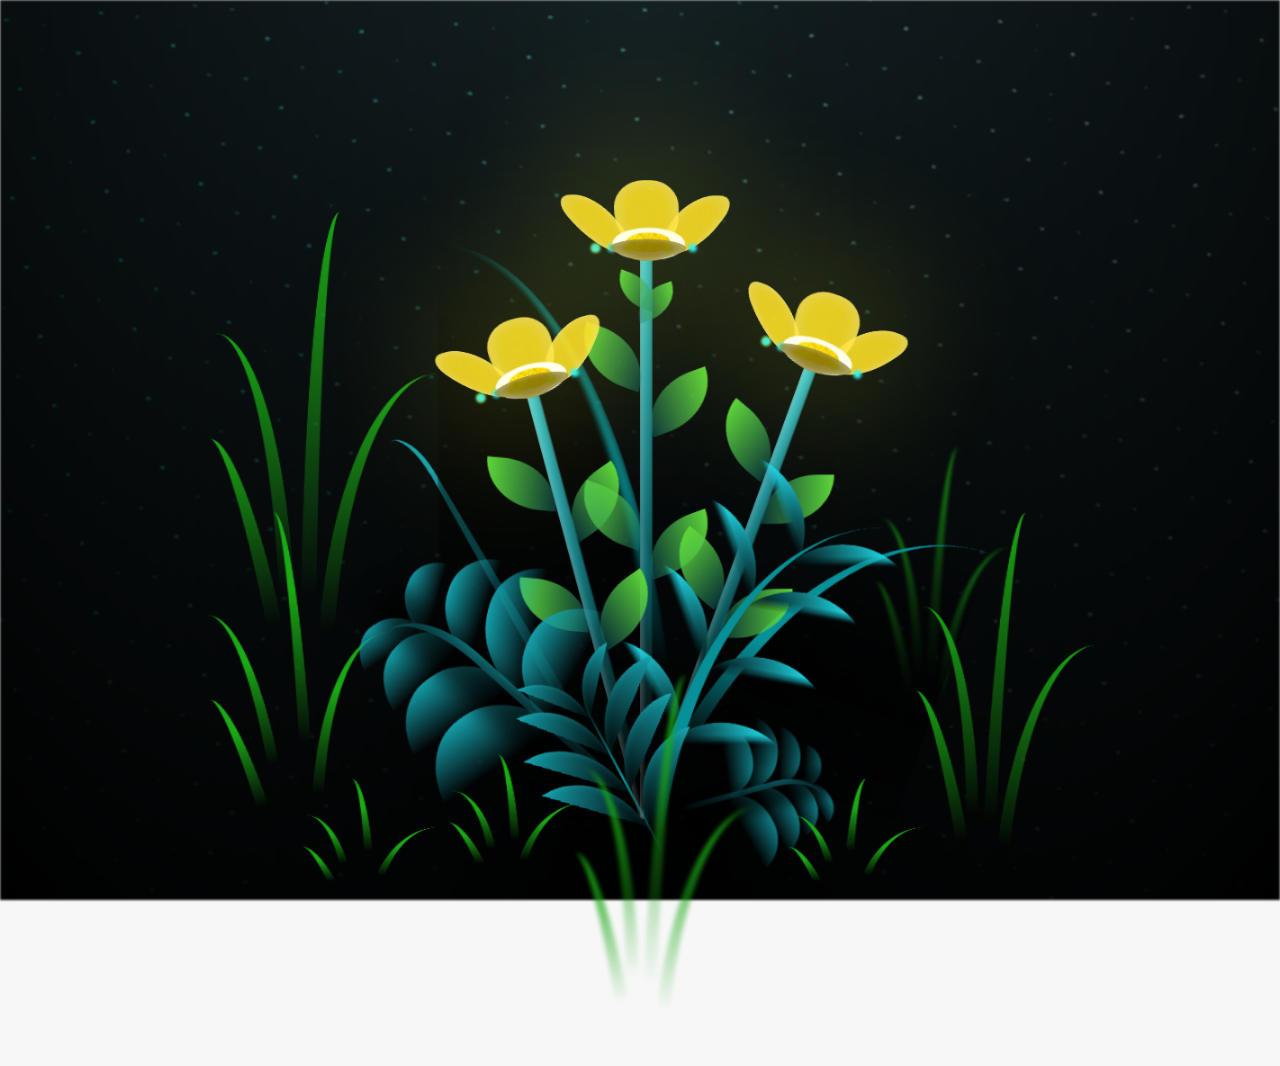
==== flower.html @ caa5ceaf "kskks" ====
<!DOCTYPE html>
<html lang="es">
  <head>
    <meta charset="UTF-8" />
    <meta http-equiv="X-UA-Compatible" content="IE=edge" />
    <meta name="viewport" content="width=device-width, initial-scale=1.0" />
    <link rel="stylesheet" href="css/main.css" />
    <link rel="icon" href="img/flowers.png" type="image/x-icon" />
    <title>ZURY</title>
  </head>
  <body class="container">
    <audio src="sound/Maroon 5 - Memories (Lyrics).mp3" autoplay></audio>
    <div id="lyrics">
     
    </div>
    <h1 class="titulo">FELIZ DIA PARA LA MUJER MAS HERMOSA</h1>
    
  
    <div class="night"></div>
    <div class="flowers">
      <div class="flower flower--1">
        <div class="flower__leafs flower__leafs--1">
          <div class="flower__leaf flower__leaf--1"></div>
          <div class="flower__leaf flower__leaf--2"></div>
          <div class="flower__leaf flower__leaf--3"></div>
          <div class="flower__leaf flower__leaf--4"></div>
          <div class="flower__white-circle"></div>

          <div class="flower__light flower__light--1"></div>
          <div class="flower__light flower__light--2"></div>
          <div class="flower__light flower__light--3"></div>
          <div class="flower__light flower__light--4"></div>
          <div class="flower__light flower__light--5"></div>
          <div class="flower__light flower__light--6"></div>
          <div class="flower__light flower__light--7"></div>
          <div class="flower__light flower__light--8"></div>
        </div>
        <div class="flower__line">
          <div class="flower__line__leaf flower__line__leaf--1"></div>
          <div class="flower__line__leaf flower__line__leaf--2"></div>
          <div class="flower__line__leaf flower__line__leaf--3"></div>
          <div class="flower__line__leaf flower__line__leaf--4"></div>
          <div class="flower__line__leaf flower__line__leaf--5"></div>
          <div class="flower__line__leaf flower__line__leaf--6"></div>
        </div>
      </div>

      <div class="flower flower--2">
        <div class="flower__leafs flower__leafs--2">
          <div class="flower__leaf flower__leaf--1"></div>
          <div class="flower__leaf flower__leaf--2"></div>
          <div class="flower__leaf flower__leaf--3"></div>
          <div class="flower__leaf flower__leaf--4"></div>
          <div class="flower__white-circle"></div>

          <div class="flower__light flower__light--1"></div>
          <div class="flower__light flower__light--2"></div>
          <div class="flower__light flower__light--3"></div>
          <div class="flower__light flower__light--4"></div>
          <div class="flower__light flower__light--5"></div>
          <div class="flower__light flower__light--6"></div>
          <div class="flower__light flower__light--7"></div>
          <div class="flower__light flower__light--8"></div>
        </div>
        <div class="flower__line">
          <div class="flower__line__leaf flower__line__leaf--1"></div>
          <div class="flower__line__leaf flower__line__leaf--2"></div>
          <div class="flower__line__leaf flower__line__leaf--3"></div>
          <div class="flower__line__leaf flower__line__leaf--4"></div>
        </div>
      </div>

      <div class="flower flower--3">
        <div class="flower__leafs flower__leafs--3">
          <div class="flower__leaf flower__leaf--1"></div>
          <div class="flower__leaf flower__leaf--2"></div>
          <div class="flower__leaf flower__leaf--3"></div>
          <div class="flower__leaf flower__leaf--4"></div>
          <div class="flower__white-circle"></div>

          <div class="flower__light flower__light--1"></div>
          <div class="flower__light flower__light--2"></div>
          <div class="flower__light flower__light--3"></div>
          <div class="flower__light flower__light--4"></div>
          <div class="flower__light flower__light--5"></div>
          <div class="flower__light flower__light--6"></div>
          <div class="flower__light flower__light--7"></div>
          <div class="flower__light flower__light--8"></div>
        </div>
        <div class="flower__line">
          <div class="flower__line__leaf flower__line__leaf--1"></div>
          <div class="flower__line__leaf flower__line__leaf--2"></div>
          <div class="flower__line__leaf flower__line__leaf--3"></div>
          <div class="flower__line__leaf flower__line__leaf--4"></div>
        </div>
      </div>

      <div class="grow-ans" style="--d: 1.2s">
        <div class="flower__g-long">
          <div class="flower__g-long__top"></div>
          <div class="flower__g-long__bottom"></div>
        </div>
      </div>

      <div class="growing-grass">
        <div class="flower__grass flower__grass--1">
          <div class="flower__grass--top"></div>
          <div class="flower__grass--bottom"></div>
          <div class="flower__grass__leaf flower__grass__leaf--1"></div>
          <div class="flower__grass__leaf flower__grass__leaf--2"></div>
          <div class="flower__grass__leaf flower__grass__leaf--3"></div>
          <div class="flower__grass__leaf flower__grass__leaf--4"></div>
          <div class="flower__grass__leaf flower__grass__leaf--5"></div>
          <div class="flower__grass__leaf flower__grass__leaf--6"></div>
          <div class="flower__grass__leaf flower__grass__leaf--7"></div>
          <div class="flower__grass__leaf flower__grass__leaf--8"></div>
          <div class="flower__grass__overlay"></div>
        </div>
      </div>

      <div class="growing-grass">
        <div class="flower__grass flower__grass--2">
          <div class="flower__grass--top"></div>
          <div class="flower__grass--bottom"></div>
          <div class="flower__grass__leaf flower__grass__leaf--1"></div>
          <div class="flower__grass__leaf flower__grass__leaf--2"></div>
          <div class="flower__grass__leaf flower__grass__leaf--3"></div>
          <div class="flower__grass__leaf flower__grass__leaf--4"></div>
          <div class="flower__grass__leaf flower__grass__leaf--5"></div>
          <div class="flower__grass__leaf flower__grass__leaf--6"></div>
          <div class="flower__grass__leaf flower__grass__leaf--7"></div>
          <div class="flower__grass__leaf flower__grass__leaf--8"></div>
          <div class="flower__grass__overlay"></div>
        </div>
      </div>

      <div class="grow-ans" style="--d: 2.4s">
        <div class="flower__g-right flower__g-right--1">
          <div class="leaf"></div>
        </div>
      </div>

      <div class="grow-ans" style="--d: 2.8s">
        <div class="flower__g-right flower__g-right--2">
          <div class="leaf"></div>
        </div>
      </div>

      <div class="grow-ans" style="--d: 2.8s">
        <div class="flower__g-front">
          <div
            class="flower__g-front__leaf-wrapper flower__g-front__leaf-wrapper--1"
          >
            <div class="flower__g-front__leaf"></div>
          </div>
          <div
            class="flower__g-front__leaf-wrapper flower__g-front__leaf-wrapper--2"
          >
            <div class="flower__g-front__leaf"></div>
          </div>
          <div
            class="flower__g-front__leaf-wrapper flower__g-front__leaf-wrapper--3"
          >
            <div class="flower__g-front__leaf"></div>
          </div>
          <div
            class="flower__g-front__leaf-wrapper flower__g-front__leaf-wrapper--4"
          >
            <div class="flower__g-front__leaf"></div>
          </div>
          <div
            class="flower__g-front__leaf-wrapper flower__g-front__leaf-wrapper--5"
          >
            <div class="flower__g-front__leaf"></div>
          </div>
          <div
            class="flower__g-front__leaf-wrapper flower__g-front__leaf-wrapper--6"
          >
            <div class="flower__g-front__leaf"></div>
          </div>
          <div
            class="flower__g-front__leaf-wrapper flower__g-front__leaf-wrapper--7"
          >
            <div class="flower__g-front__leaf"></div>
          </div>
          <div
            class="flower__g-front__leaf-wrapper flower__g-front__leaf-wrapper--8"
          >
            <div class="flower__g-front__leaf"></div>
          </div>
          <div class="flower__g-front__line"></div>
        </div>
      </div>

      <div class="grow-ans" style="--d: 3.2s">
        <div class="flower__g-fr">
          <div class="leaf"></div>
          <div class="flower__g-fr__leaf flower__g-fr__leaf--1"></div>
          <div class="flower__g-fr__leaf flower__g-fr__leaf--2"></div>
          <div class="flower__g-fr__leaf flower__g-fr__leaf--3"></div>
          <div class="flower__g-fr__leaf flower__g-fr__leaf--4"></div>
          <div class="flower__g-fr__leaf flower__g-fr__leaf--5"></div>
          <div class="flower__g-fr__leaf flower__g-fr__leaf--6"></div>
          <div class="flower__g-fr__leaf flower__g-fr__leaf--7"></div>
          <div class="flower__g-fr__leaf flower__g-fr__leaf--8"></div>
        </div>
      </div>

      <div class="long-g long-g--0">
        <div class="grow-ans" style="--d: 3s">
          <div class="leaf leaf--0"></div>
        </div>
        <div class="grow-ans" style="--d: 2.2s">
          <div class="leaf leaf--1"></div>
        </div>
        <div class="grow-ans" style="--d: 3.4s">
          <div class="leaf leaf--2"></div>
        </div>
        <div class="grow-ans" style="--d: 3.6s">
          <div class="leaf leaf--3"></div>
        </div>
      </div>

      <div class="long-g long-g--1">
        <div class="grow-ans" style="--d: 3.6s">
          <div class="leaf leaf--0"></div>
        </div>
        <div class="grow-ans" style="--d: 3.8s">
          <div class="leaf leaf--1"></div>
        </div>
        <div class="grow-ans" style="--d: 4s">
          <div class="leaf leaf--2"></div>
        </div>
        <div class="grow-ans" style="--d: 4.2s">
          <div class="leaf leaf--3"></div>
        </div>
      </div>

      <div class="long-g long-g--2">
        <div class="grow-ans" style="--d: 4s">
          <div class="leaf leaf--0"></div>
        </div>
        <div class="grow-ans" style="--d: 4.2s">
          <div class="leaf leaf--1"></div>
        </div>
        <div class="grow-ans" style="--d: 4.4s">
          <div class="leaf leaf--2"></div>
        </div>
        <div class="grow-ans" style="--d: 4.6s">
          <div class="leaf leaf--3"></div>
        </div>
      </div>

      <div class="long-g long-g--3">
        <div class="grow-ans" style="--d: 4s">
          <div class="leaf leaf--0"></div>
        </div>
        <div class="grow-ans" style="--d: 4.2s">
          <div class="leaf leaf--1"></div>
        </div>
        <div class="grow-ans" style="--d: 3s">
          <div class="leaf leaf--2"></div>
        </div>
        <div class="grow-ans" style="--d: 3.6s">
          <div class="leaf leaf--3"></div>
        </div>
      </div>

      <div class="long-g long-g--4">
        <div class="grow-ans" style="--d: 4s">
          <div class="leaf leaf--0"></div>
        </div>
        <div class="grow-ans" style="--d: 4.2s">
          <div class="leaf leaf--1"></div>
        </div>
        <div class="grow-ans" style="--d: 3s">
          <div class="leaf leaf--2"></div>
        </div>
        <div class="grow-ans" style="--d: 3.6s">
          <div class="leaf leaf--3"></div>
        </div>
      </div>

      <div class="long-g long-g--5">
        <div class="grow-ans" style="--d: 4s">
          <div class="leaf leaf--0"></div>
        </div>
        <div class="grow-ans" style="--d: 4.2s">
          <div class="leaf leaf--1"></div>
        </div>
        <div class="grow-ans" style="--d: 3s">
          <div class="leaf leaf--2"></div>
        </div>
        <div class="grow-ans" style="--d: 3.6s">
          <div class="leaf leaf--3"></div>
        </div>
      </div>

      <div class="long-g long-g--6">
        <div class="grow-ans" style="--d: 4.2s">
          <div class="leaf leaf--0"></div>
        </div>
        <div class="grow-ans" style="--d: 4.4s">
          <div class="leaf leaf--1"></div>
        </div>
        <div class="grow-ans" style="--d: 4.6s">
          <div class="leaf leaf--2"></div>
        </div>
        <div class="grow-ans" style="--d: 4.8s">
          <div class="leaf leaf--3"></div>
        </div>
      </div>

      <div class="long-g long-g--7">
        <div class="grow-ans" style="--d: 3s">
          <div class="leaf leaf--0"></div>
        </div>
        <div class="grow-ans" style="--d: 3.2s">
          <div class="leaf leaf--1"></div>
        </div>
        <div class="grow-ans" style="--d: 3.5s">
          <div class="leaf leaf--2"></div>
        </div>
        <div class="grow-ans" style="--d: 3.6s">
          <div class="leaf leaf--3"></div>
        </div>
      </div>
    </div>
    <script src="anim.js"></script>
    <script src="main.js"></script>
  </body>
</html>
---- css/main.css ----
*,
*::after,
*::before {
  padding: 0;
  margin: 0;
  box-sizing: border-box;
}

:root {
  --dark-color: #000000;
}

body {
  display: flex;
  align-items: flex-end;
  justify-content: center;
  min-height: 100vh;
  background-color: var(--dark-color);
  overflow: hidden;
  perspective: 1000px;
}

#lyrics {
  font-size: 28px;
  font-family: "Franklin Gothic Medium", "Arial Narrow", Arial, sans-serif;
  color: white;
  position: absolute;
  margin-bottom: 20%;
  z-index: 1;
  font-weight: bold;
  letter-spacing: 4px;
}
@media only screen and (max-width: 600px) {
  /* Estilos específicos para dispositivos con un ancho máximo de 600px */
  #lyrics {
      font-size: 14px; /* Reduce el tamaño del texto para dispositivos más pequeños */
      margin-bottom: 530px;
      letter-spacing: 3px;
  }

}
.titulo {
  margin-bottom: 180px;
  font-family: "Arial Narrow", Arial, sans-serif;
  color: yellow;
  position: absolute;
  font-weight: bold;
  letter-spacing: 10px;
  opacity: 0;
  animation: fadeIn 3s ease-in-out forwards;
  text-align: center;
}
@keyframes fadeIn {
  from {
    opacity: 0;
  }
  to {
    opacity: 1;
  }
}

.night {
  z-index: -1;
  position: absolute;
  left: 50%;
  top: 0;
  transform: translateX(-50%);
  width: 100%;
  height: 100%;
  filter: blur(0.1vmin);
  background-image: radial-gradient(
      ellipse at top,
      transparent 0%,
      var(--dark-color)
    ),
    radial-gradient(
      ellipse at bottom,
      var(--dark-color),
      rgba(145, 233, 255, 0.2)
    ),
    repeating-linear-gradient(
      220deg,
      rgb(0, 0, 0) 0px,
      rgb(0, 0, 0) 19px,
      transparent 19px,
      transparent 22px
    ),
    repeating-linear-gradient(
      189deg,
      rgb(0, 0, 0) 0px,
      rgb(0, 0, 0) 19px,
      transparent 19px,
      transparent 22px
    ),
    repeating-linear-gradient(
      148deg,
      rgb(0, 0, 0) 0px,
      rgb(0, 0, 0) 19px,
      transparent 19px,
      transparent 22px
    ),
    linear-gradient(90deg, rgb(0, 255, 250), rgb(240, 240, 240));
}

.flowers {
  position: relative;
  transform: scale(0.9);
  /*margin-bottom: 100px;
  */
}

@media only screen and (max-width: 600px) {
  /* Estilos específicos para dispositivos con un ancho máximo de 600px */
.flowers {
      font-size: 14px;
      margin-bottom: 35%;
      letter-spacing: 3px;
      transform: scale(1.0);
}

}

.flower {
  position: absolute;
  bottom: 10vmin;
  transform-origin: bottom center;
  z-index: 10;
  --fl-speed: 0.8s;
}
.flower--1 {
  -webkit-animation: moving-flower-1 4s linear infinite;
  animation: moving-flower-1 4s linear infinite;
}
.flower--1 .flower__line {
  height: 70vmin;
  -webkit-animation-delay: 0.3s;
  animation-delay: 0.3s;
}
.flower--1 .flower__line__leaf--1 {
  -webkit-animation: blooming-leaf-right var(--fl-speed) 1.6s backwards;
  animation: blooming-leaf-right var(--fl-speed) 1.6s backwards;
}
.flower--1 .flower__line__leaf--2 {
  -webkit-animation: blooming-leaf-right var(--fl-speed) 1.4s backwards;
  animation: blooming-leaf-right var(--fl-speed) 1.4s backwards;
}
.flower--1 .flower__line__leaf--3 {
  -webkit-animation: blooming-leaf-left var(--fl-speed) 1.2s backwards;
  animation: blooming-leaf-left var(--fl-speed) 1.2s backwards;
}
.flower--1 .flower__line__leaf--4 {
  -webkit-animation: blooming-leaf-left var(--fl-speed) 1s backwards;
  animation: blooming-leaf-left var(--fl-speed) 1s backwards;
}
.flower--1 .flower__line__leaf--5 {
  -webkit-animation: blooming-leaf-right var(--fl-speed) 1.8s backwards;
  animation: blooming-leaf-right var(--fl-speed) 1.8s backwards;
}
.flower--1 .flower__line__leaf--6 {
  -webkit-animation: blooming-leaf-left var(--fl-speed) 2s backwards;
  animation: blooming-leaf-left var(--fl-speed) 2s backwards;
}
.flower--2 {
  left: 50%;
  transform: rotate(20deg);
  -webkit-animation: moving-flower-2 4s linear infinite;
  animation: moving-flower-2 4s linear infinite;
}
.flower--2 .flower__line {
  height: 60vmin;
  -webkit-animation-delay: 0.6s;
  animation-delay: 0.6s;
}
.flower--2 .flower__line__leaf--1 {
  -webkit-animation: blooming-leaf-right var(--fl-speed) 1.9s backwards;
  animation: blooming-leaf-right var(--fl-speed) 1.9s backwards;
}
.flower--2 .flower__line__leaf--2 {
  -webkit-animation: blooming-leaf-right var(--fl-speed) 1.7s backwards;
  animation: blooming-leaf-right var(--fl-speed) 1.7s backwards;
}
.flower--2 .flower__line__leaf--3 {
  -webkit-animation: blooming-leaf-left var(--fl-speed) 1.5s backwards;
  animation: blooming-leaf-left var(--fl-speed) 1.5s backwards;
}
.flower--2 .flower__line__leaf--4 {
  -webkit-animation: blooming-leaf-left var(--fl-speed) 1.3s backwards;
  animation: blooming-leaf-left var(--fl-speed) 1.3s backwards;
}
.flower--3 {
  left: 50%;
  transform: rotate(-15deg);
  -webkit-animation: moving-flower-3 4s linear infinite;
  animation: moving-flower-3 4s linear infinite;
}
.flower--3 .flower__line {
  -webkit-animation-delay: 0.9s;
  animation-delay: 0.9s;
}
.flower--3 .flower__line__leaf--1 {
  -webkit-animation: blooming-leaf-right var(--fl-speed) 2.5s backwards;
  animation: blooming-leaf-right var(--fl-speed) 2.5s backwards;
}
.flower--3 .flower__line__leaf--2 {
  -webkit-animation: blooming-leaf-right var(--fl-speed) 2.3s backwards;
  animation: blooming-leaf-right var(--fl-speed) 2.3s backwards;
}
.flower--3 .flower__line__leaf--3 {
  -webkit-animation: blooming-leaf-left var(--fl-speed) 2.1s backwards;
  animation: blooming-leaf-left var(--fl-speed) 2.1s backwards;
}
.flower--3 .flower__line__leaf--4 {
  -webkit-animation: blooming-leaf-left var(--fl-speed) 1.9s backwards;
  animation: blooming-leaf-left var(--fl-speed) 1.9s backwards;
}
.flower__leafs {
  position: relative;
  -webkit-animation: blooming-flower 2s backwards;
  animation: blooming-flower 2s backwards;
}
.flower__leafs--1 {
  -webkit-animation-delay: 1.1s;
  animation-delay: 1.1s;
}
.flower__leafs--2 {
  -webkit-animation-delay: 1.4s;
  animation-delay: 1.4s;
}
.flower__leafs--3 {
  -webkit-animation-delay: 1.7s;
  animation-delay: 1.7s;
}
.flower__leafs::after {
  content: "";
  position: absolute;
  left: 0;
  top: 0;
  transform: translate(-50%, -100%);
  width: 8vmin;
  height: 8vmin;
  background-color: #f9fd25;
  /* background-color: #fd2525; */
  filter: blur(10vmin);
}
.flower__leaf {
  position: absolute;
  bottom: 0;
  left: 50%;
  width: 8vmin;
  height: 11vmin;
  border-radius: 51% 49% 47% 53%/44% 45% 55% 69%;
  background-color: #a325fd;
  background-color: #fddd25;
  transform-origin: bottom center;
  opacity: 0.9;
  box-shadow: inset 0 0 2vmin rgba(255, 255, 255, 0.5);
}
.flower__leaf--1 {
  transform: translate(-10%, 1%) rotateY(40deg) rotateX(-50deg);
}
.flower__leaf--2 {
  transform: translate(-50%, -4%) rotateX(40deg);
}
.flower__leaf--3 {
  transform: translate(-90%, 0%) rotateY(45deg) rotateX(50deg);
}
.flower__leaf--4 {
  width: 8vmin;
  height: 8vmin;
  transform-origin: bottom left;
  border-radius: 4vmin 10vmin 4vmin 4vmin;
  transform: translate(0%, 18%) rotateX(70deg) rotate(-43deg);
  background-color: #7c6901;
  z-index: 1;
  opacity: 0.8;
}
.flower__white-circle {
  position: absolute;
  left: -3.5vmin;
  top: -3vmin;
  width: 9vmin;
  height: 4vmin;
  border-radius: 50%;
  background-color: #fff;
}
.flower__white-circle::after {
  content: "";
  position: absolute;
  left: 50%;
  top: 45%;
  transform: translate(-50%, -50%);
  width: 60%;
  height: 60%;
  border-radius: inherit;
  background-image: repeating-linear-gradient(
      135deg,
      rgba(0, 0, 0, 0.03) 0px,
      rgba(0, 0, 0, 0.03) 1px,
      transparent 1px,
      transparent 12px
    ),
    repeating-linear-gradient(
      45deg,
      rgba(0, 0, 0, 0.03) 0px,
      rgba(0, 0, 0, 0.03) 1px,
      transparent 1px,
      transparent 12px
    ),
    repeating-linear-gradient(
      67.5deg,
      rgba(0, 0, 0, 0.03) 0px,
      rgba(0, 0, 0, 0.03) 1px,
      transparent 1px,
      transparent 12px
    ),
    repeating-linear-gradient(
      135deg,
      rgba(0, 0, 0, 0.03) 0px,
      rgba(0, 0, 0, 0.03) 1px,
      transparent 1px,
      transparent 12px
    ),
    repeating-linear-gradient(
      45deg,
      rgba(0, 0, 0, 0.03) 0px,
      rgba(0, 0, 0, 0.03) 1px,
      transparent 1px,
      transparent 12px
    ),
    repeating-linear-gradient(
      112.5deg,
      rgba(0, 0, 0, 0.03) 0px,
      rgba(0, 0, 0, 0.03) 1px,
      transparent 1px,
      transparent 12px
    ),
    repeating-linear-gradient(
      112.5deg,
      rgba(0, 0, 0, 0.03) 0px,
      rgba(0, 0, 0, 0.03) 1px,
      transparent 1px,
      transparent 12px
    ),
    repeating-linear-gradient(
      45deg,
      rgba(0, 0, 0, 0.03) 0px,
      rgba(0, 0, 0, 0.03) 1px,
      transparent 1px,
      transparent 12px
    ),
    repeating-linear-gradient(
      22.5deg,
      rgba(0, 0, 0, 0.03) 0px,
      rgba(0, 0, 0, 0.03) 1px,
      transparent 1px,
      transparent 12px
    ),
    repeating-linear-gradient(
      45deg,
      rgba(0, 0, 0, 0.03) 0px,
      rgba(0, 0, 0, 0.03) 1px,
      transparent 1px,
      transparent 12px
    ),
    repeating-linear-gradient(
      22.5deg,
      rgba(0, 0, 0, 0.03) 0px,
      rgba(0, 0, 0, 0.03) 1px,
      transparent 1px,
      transparent 12px
    ),
    repeating-linear-gradient(
      135deg,
      rgba(0, 0, 0, 0.03) 0px,
      rgba(0, 0, 0, 0.03) 1px,
      transparent 1px,
      transparent 12px
    ),
    repeating-linear-gradient(
      157.5deg,
      rgba(0, 0, 0, 0.03) 0px,
      rgba(0, 0, 0, 0.03) 1px,
      transparent 1px,
      transparent 12px
    ),
    repeating-linear-gradient(
      67.5deg,
      rgba(0, 0, 0, 0.03) 0px,
      rgba(0, 0, 0, 0.03) 1px,
      transparent 1px,
      transparent 12px
    ),
    repeating-linear-gradient(
      67.5deg,
      rgba(0, 0, 0, 0.03) 0px,
      rgba(0, 0, 0, 0.03) 1px,
      transparent 1px,
      transparent 12px
    ),
    linear-gradient(90deg, rgb(255, 235, 18), rgb(255, 206, 0));
}
.flower__line {
  height: 55vmin;
  width: 1.5vmin;
  background-image: linear-gradient(
      to left,
      rgba(0, 0, 0, 0.2),
      transparent,
      rgba(255, 255, 255, 0.2)
    ),
    linear-gradient(to top, transparent 10%, #14757a, #39c6d6);
  box-shadow: inset 0 0 2px rgba(0, 0, 0, 0.5);
  -webkit-animation: grow-flower-tree 4s backwards;
  animation: grow-flower-tree 4s backwards;
}
.flower__line__leaf {
  --w: 7vmin;
  --h: calc(var(--w) + 2vmin);
  position: absolute;
  top: 20%;
  left: 90%;
  width: var(--w);
  height: var(--h);
  border-top-right-radius: var(--h);
  border-bottom-left-radius: var(--h);
  background-image: linear-gradient(to top, rgba(20, 117, 122, 0.4), #5ed639);
}
.flower__line__leaf--1 {
  transform: rotate(70deg) rotateY(30deg);
}
.flower__line__leaf--2 {
  top: 45%;
  transform: rotate(70deg) rotateY(30deg);
}
.flower__line__leaf--3,
.flower__line__leaf--4,
.flower__line__leaf--6 {
  border-top-right-radius: 0;
  border-bottom-left-radius: 0;
  border-top-left-radius: var(--h);
  border-bottom-right-radius: var(--h);
  left: -460%;
  top: 12%;
  transform: rotate(-70deg) rotateY(30deg);
}
.flower__line__leaf--4 {
  top: 40%;
}
.flower__line__leaf--5 {
  top: 0;
  transform-origin: left;
  transform: rotate(70deg) rotateY(30deg) scale(0.6);
}
.flower__line__leaf--6 {
  top: -2%;
  left: -450%;
  transform-origin: right;
  transform: rotate(-70deg) rotateY(30deg) scale(0.6);
}
.flower__light {
  position: absolute;
  bottom: 0vmin;
  width: 1vmin;
  height: 1vmin;
  background-color: rgb(255, 251, 0);
  border-radius: 50%;
  filter: blur(0.2vmin);
  -webkit-animation: light-ans 4s linear infinite backwards;
  animation: light-ans 4s linear infinite backwards;
}
.flower__light:nth-child(odd) {
  background-color: #23f0ff;
}
.flower__light--1 {
  left: -2vmin;
  -webkit-animation-delay: 1s;
  animation-delay: 1s;
}
.flower__light--2 {
  left: 3vmin;
  -webkit-animation-delay: 0.5s;
  animation-delay: 0.5s;
}
.flower__light--3 {
  left: -6vmin;
  -webkit-animation-delay: 0.3s;
  animation-delay: 0.3s;
}
.flower__light--4 {
  left: 6vmin;
  -webkit-animation-delay: 0.9s;
  animation-delay: 0.9s;
}
.flower__light--5 {
  left: -1vmin;
  -webkit-animation-delay: 1.5s;
  animation-delay: 1.5s;
}
.flower__light--6 {
  left: -4vmin;
  -webkit-animation-delay: 3s;
  animation-delay: 3s;
}
.flower__light--7 {
  left: 3vmin;
  -webkit-animation-delay: 2s;
  animation-delay: 2s;
}
.flower__light--8 {
  left: -6vmin;
  -webkit-animation-delay: 3.5s;
  animation-delay: 3.5s;
}
.flower__grass {
  --c: #159faa;
  --line-w: 1.5vmin;
  position: absolute;
  bottom: 12vmin;
  left: -7vmin;
  display: flex;
  flex-direction: column;
  align-items: flex-end;
  z-index: 20;
  transform-origin: bottom center;
  transform: rotate(-48deg) rotateY(40deg);
}
.flower__grass--1 {
  -webkit-animation: moving-grass 2s linear infinite;
  animation: moving-grass 2s linear infinite;
}
.flower__grass--2 {
  left: 2vmin;
  bottom: 10vmin;
  transform: scale(0.5) rotate(75deg) rotateX(10deg) rotateY(-200deg);
  opacity: 0.8;
  z-index: 0;
  -webkit-animation: moving-grass--2 1.5s linear infinite;
  animation: moving-grass--2 1.5s linear infinite;
}
.flower__grass--top {
  width: 7vmin;
  height: 10vmin;
  border-top-right-radius: 100%;
  border-right: var(--line-w) solid var(--c);
  transform-origin: bottom center;
  transform: rotate(-2deg);
}
.flower__grass--bottom {
  margin-top: -2px;
  width: var(--line-w);
  height: 25vmin;
  background-image: linear-gradient(to top, transparent, var(--c));
}
.flower__grass__leaf {
  --size: 10vmin;
  position: absolute;
  width: calc(var(--size) * 2.1);
  height: var(--size);
  border-top-left-radius: var(--size);
  border-top-right-radius: var(--size);
  background-image: linear-gradient(
    to top,
    transparent,
    transparent 30%,
    var(--c)
  );
  z-index: 100;
}
.flower__grass__leaf--1 {
  top: -6%;
  left: 30%;
  --size: 6vmin;
  transform: rotate(-20deg);
  -webkit-animation: growing-grass-ans--1 2s 2.6s backwards;
  animation: growing-grass-ans--1 2s 2.6s backwards;
}
@-webkit-keyframes growing-grass-ans--1 {
  0% {
    transform-origin: bottom left;
    transform: rotate(-20deg) scale(0);
  }
}
@keyframes growing-grass-ans--1 {
  0% {
    transform-origin: bottom left;
    transform: rotate(-20deg) scale(0);
  }
}
.flower__grass__leaf--2 {
  top: -5%;
  left: -110%;
  --size: 6vmin;
  transform: rotate(10deg);
  -webkit-animation: growing-grass-ans--2 2s 2.4s linear backwards;
  animation: growing-grass-ans--2 2s 2.4s linear backwards;
}
@-webkit-keyframes growing-grass-ans--2 {
  0% {
    transform-origin: bottom right;
    transform: rotate(10deg) scale(0);
  }
}
@keyframes growing-grass-ans--2 {
  0% {
    transform-origin: bottom right;
    transform: rotate(10deg) scale(0);
  }
}
.flower__grass__leaf--3 {
  top: 5%;
  left: 60%;
  --size: 8vmin;
  transform: rotate(-18deg) rotateX(-20deg);
  -webkit-animation: growing-grass-ans--3 2s 2.2s linear backwards;
  animation: growing-grass-ans--3 2s 2.2s linear backwards;
}
@-webkit-keyframes growing-grass-ans--3 {
  0% {
    transform-origin: bottom left;
    transform: rotate(-18deg) rotateX(-20deg) scale(0);
  }
}
@keyframes growing-grass-ans--3 {
  0% {
    transform-origin: bottom left;
    transform: rotate(-18deg) rotateX(-20deg) scale(0);
  }
}
.flower__grass__leaf--4 {
  top: 6%;
  left: -135%;
  --size: 8vmin;
  transform: rotate(2deg);
  -webkit-animation: growing-grass-ans--4 2s 2s linear backwards;
  animation: growing-grass-ans--4 2s 2s linear backwards;
}
@-webkit-keyframes growing-grass-ans--4 {
  0% {
    transform-origin: bottom right;
    transform: rotate(2deg) scale(0);
  }
}
@keyframes growing-grass-ans--4 {
  0% {
    transform-origin: bottom right;
    transform: rotate(2deg) scale(0);
  }
}
.flower__grass__leaf--5 {
  top: 20%;
  left: 60%;
  --size: 10vmin;
  transform: rotate(-24deg) rotateX(-20deg);
  -webkit-animation: growing-grass-ans--5 2s 1.8s linear backwards;
  animation: growing-grass-ans--5 2s 1.8s linear backwards;
}
@-webkit-keyframes growing-grass-ans--5 {
  0% {
    transform-origin: bottom left;
    transform: rotate(-24deg) rotateX(-20deg) scale(0);
  }
}
@keyframes growing-grass-ans--5 {
  0% {
    transform-origin: bottom left;
    transform: rotate(-24deg) rotateX(-20deg) scale(0);
  }
}
.flower__grass__leaf--6 {
  top: 22%;
  left: -180%;
  --size: 10vmin;
  transform: rotate(10deg);
  -webkit-animation: growing-grass-ans--6 2s 1.6s linear backwards;
  animation: growing-grass-ans--6 2s 1.6s linear backwards;
}
@-webkit-keyframes growing-grass-ans--6 {
  0% {
    transform-origin: bottom right;
    transform: rotate(10deg) scale(0);
  }
}
@keyframes growing-grass-ans--6 {
  0% {
    transform-origin: bottom right;
    transform: rotate(10deg) scale(0);
  }
}
.flower__grass__leaf--7 {
  top: 39%;
  left: 70%;
  --size: 10vmin;
  transform: rotate(-10deg);
  -webkit-animation: growing-grass-ans--7 2s 1.4s linear backwards;
  animation: growing-grass-ans--7 2s 1.4s linear backwards;
}
@-webkit-keyframes growing-grass-ans--7 {
  0% {
    transform-origin: bottom left;
    transform: rotate(-10deg) scale(0);
  }
}
@keyframes growing-grass-ans--7 {
  0% {
    transform-origin: bottom left;
    transform: rotate(-10deg) scale(0);
  }
}
.flower__grass__leaf--8 {
  top: 40%;
  left: -215%;
  --size: 11vmin;
  transform: rotate(10deg);
  -webkit-animation: growing-grass-ans--8 2s 1.2s linear backwards;
  animation: growing-grass-ans--8 2s 1.2s linear backwards;
}
@-webkit-keyframes growing-grass-ans--8 {
  0% {
    transform-origin: bottom right;
    transform: rotate(10deg) scale(0);
  }
}
@keyframes growing-grass-ans--8 {
  0% {
    transform-origin: bottom right;
    transform: rotate(10deg) scale(0);
  }
}
.flower__grass__overlay {
  position: absolute;
  top: -10%;
  right: 0%;
  width: 100%;
  height: 100%;
  background-color: rgba(0, 0, 0, 0.6);
  filter: blur(1.5vmin);
  z-index: 100;
}
.flower__g-long {
  --w: 2vmin;
  --h: 6vmin;
  --c: #159faa;
  position: absolute;
  bottom: 10vmin;
  left: -3vmin;
  transform-origin: bottom center;
  transform: rotate(-30deg) rotateY(-20deg);
  display: flex;
  flex-direction: column;
  align-items: flex-end;
  -webkit-animation: flower-g-long-ans 3s linear infinite;
  animation: flower-g-long-ans 3s linear infinite;
}
@-webkit-keyframes flower-g-long-ans {
  0%,
  100% {
    transform: rotate(-30deg) rotateY(-20deg);
  }
  50% {
    transform: rotate(-32deg) rotateY(-20deg);
  }
}
@keyframes flower-g-long-ans {
  0%,
  100% {
    transform: rotate(-30deg) rotateY(-20deg);
  }
  50% {
    transform: rotate(-32deg) rotateY(-20deg);
  }
}
.flower__g-long__top {
  top: calc(var(--h) * -1);
  width: calc(var(--w) + 1vmin);
  height: var(--h);
  border-top-right-radius: 100%;
  border-right: 0.7vmin solid var(--c);
  transform: translate(-0.7vmin, 1vmin);
}
.flower__g-long__bottom {
  width: var(--w);
  height: 50vmin;
  transform-origin: bottom center;
  background-image: linear-gradient(to top, transparent 30%, var(--c));
  box-shadow: inset 0 0 2px rgba(0, 0, 0, 0.5);
  -webkit-clip-path: polygon(35% 0, 65% 1%, 100% 100%, 0% 100%);
  clip-path: polygon(35% 0, 65% 1%, 100% 100%, 0% 100%);
}
.flower__g-right {
  position: absolute;
  bottom: 6vmin;
  left: -2vmin;
  transform-origin: bottom left;
  transform: rotate(20deg);
}
.flower__g-right .leaf {
  width: 30vmin;
  height: 50vmin;
  border-top-left-radius: 100%;
  border-left: 2vmin solid #079097;
  background-image: linear-gradient(
    to bottom,
    transparent,
    var(--dark-color) 60%
  );
  -webkit-mask-image: linear-gradient(to top, transparent 30%, #079097 60%);
}
.flower__g-right--1 {
  -webkit-animation: flower-g-right-ans 2.5s linear infinite;
  animation: flower-g-right-ans 2.5s linear infinite;
}
.flower__g-right--2 {
  left: 5vmin;
  transform: rotateY(-180deg);
  -webkit-animation: flower-g-right-ans--2 3s linear infinite;
  animation: flower-g-right-ans--2 3s linear infinite;
}
.flower__g-right--2 .leaf {
  height: 75vmin;
  filter: blur(0.3vmin);
  opacity: 0.8;
}
@-webkit-keyframes flower-g-right-ans {
  0%,
  100% {
    transform: rotate(20deg);
  }
  50% {
    transform: rotate(24deg) rotateX(-20deg);
  }
}
@keyframes flower-g-right-ans {
  0%,
  100% {
    transform: rotate(20deg);
  }
  50% {
    transform: rotate(24deg) rotateX(-20deg);
  }
}
@-webkit-keyframes flower-g-right-ans--2 {
  0%,
  100% {
    transform: rotateY(-180deg) rotate(0deg) rotateX(-20deg);
  }
  50% {
    transform: rotateY(-180deg) rotate(6deg) rotateX(-20deg);
  }
}
@keyframes flower-g-right-ans--2 {
  0%,
  100% {
    transform: rotateY(-180deg) rotate(0deg) rotateX(-20deg);
  }
  50% {
    transform: rotateY(-180deg) rotate(6deg) rotateX(-20deg);
  }
}
.flower__g-front {
  position: absolute;
  bottom: 6vmin;
  left: 2.5vmin;
  z-index: 100;
  transform-origin: bottom center;
  transform: rotate(-28deg) rotateY(30deg) scale(1.04);
  -webkit-animation: flower__g-front-ans 2s linear infinite;
  animation: flower__g-front-ans 2s linear infinite;
}
@-webkit-keyframes flower__g-front-ans {
  0%,
  100% {
    transform: rotate(-28deg) rotateY(30deg) scale(1.04);
  }
  50% {
    transform: rotate(-35deg) rotateY(40deg) scale(1.04);
  }
}
@keyframes flower__g-front-ans {
  0%,
  100% {
    transform: rotate(-28deg) rotateY(30deg) scale(1.04);
  }
  50% {
    transform: rotate(-35deg) rotateY(40deg) scale(1.04);
  }
}
.flower__g-front__line {
  width: 0.3vmin;
  height: 20vmin;
  background-image: linear-gradient(
    to top,
    transparent,
    #079097,
    transparent 100%
  );
  position: relative;
}
.flower__g-front__leaf-wrapper {
  position: absolute;
  top: 0;
  left: 0;
  transform-origin: bottom left;
  transform: rotate(10deg);
}
.flower__g-front__leaf-wrapper:nth-child(even) {
  left: 0vmin;
  transform: rotateY(-180deg) rotate(5deg);
  -webkit-animation: flower__g-front__leaf-left-ans 1s ease-in backwards;
  animation: flower__g-front__leaf-left-ans 1s ease-in backwards;
}
.flower__g-front__leaf-wrapper:nth-child(odd) {
  -webkit-animation: flower__g-front__leaf-ans 1s ease-in backwards;
  animation: flower__g-front__leaf-ans 1s ease-in backwards;
}
.flower__g-front__leaf-wrapper--1 {
  top: -8vmin;
  transform: scale(0.7);
  -webkit-animation: flower__g-front__leaf-ans 1s 5.5s ease-in backwards !important;
  animation: flower__g-front__leaf-ans 1s 5.5s ease-in backwards !important;
}
.flower__g-front__leaf-wrapper--2 {
  top: -8vmin;
  transform: rotateY(-180deg) scale(0.7) !important;
  -webkit-animation: flower__g-front__leaf-left-ans-2 1s 4.6s ease-in backwards !important;
  animation: flower__g-front__leaf-left-ans-2 1s 4.6s ease-in backwards !important;
}
.flower__g-front__leaf-wrapper--3 {
  top: -3vmin;
  -webkit-animation: flower__g-front__leaf-ans 1s 4.6s ease-in backwards;
  animation: flower__g-front__leaf-ans 1s 4.6s ease-in backwards;
}
.flower__g-front__leaf-wrapper--4 {
  top: -3vmin;
  transform: rotateY(-180deg) scale(0.9) !important;
  -webkit-animation: flower__g-front__leaf-left-ans-2 1s 4.6s ease-in backwards !important;
  animation: flower__g-front__leaf-left-ans-2 1s 4.6s ease-in backwards !important;
}
@-webkit-keyframes flower__g-front__leaf-left-ans-2 {
  0% {
    transform: rotateY(-180deg) scale(0);
  }
}
@keyframes flower__g-front__leaf-left-ans-2 {
  0% {
    transform: rotateY(-180deg) scale(0);
  }
}
.flower__g-front__leaf-wrapper--5,
.flower__g-front__leaf-wrapper--6 {
  top: 2vmin;
}
.flower__g-front__leaf-wrapper--7,
.flower__g-front__leaf-wrapper--8 {
  top: 6.5vmin;
}
.flower__g-front__leaf-wrapper--2 {
  -webkit-animation-delay: 5.2s !important;
  animation-delay: 5.2s !important;
}
.flower__g-front__leaf-wrapper--3 {
  -webkit-animation-delay: 4.9s !important;
  animation-delay: 4.9s !important;
}
.flower__g-front__leaf-wrapper--5 {
  -webkit-animation-delay: 4.3s !important;
  animation-delay: 4.3s !important;
}
.flower__g-front__leaf-wrapper--6 {
  -webkit-animation-delay: 4.1s !important;
  animation-delay: 4.1s !important;
}
.flower__g-front__leaf-wrapper--7 {
  -webkit-animation-delay: 3.8s !important;
  animation-delay: 3.8s !important;
}
.flower__g-front__leaf-wrapper--8 {
  -webkit-animation-delay: 3.5s !important;
  animation-delay: 3.5s !important;
}
@-webkit-keyframes flower__g-front__leaf-ans {
  0% {
    transform: rotate(10deg) scale(0);
  }
}
@keyframes flower__g-front__leaf-ans {
  0% {
    transform: rotate(10deg) scale(0);
  }
}
@-webkit-keyframes flower__g-front__leaf-left-ans {
  0% {
    transform: rotateY(-180deg) rotate(5deg) scale(0);
  }
}
@keyframes flower__g-front__leaf-left-ans {
  0% {
    transform: rotateY(-180deg) rotate(5deg) scale(0);
  }
}
.flower__g-front__leaf {
  width: 10vmin;
  height: 10vmin;
  border-radius: 100% 0% 0% 100%/100% 100% 0% 0%;
  box-shadow: inset 0 2px 1vmin hsla(184deg, 97%, 58%, 0.2);
  background-image: linear-gradient(
      to bottom left,
      transparent,
      var(--dark-color)
    ),
    linear-gradient(to bottom right, #159faa 50%, transparent 50%, transparent);
  -webkit-mask-image: linear-gradient(
    to bottom right,
    #159faa 50%,
    transparent 50%,
    transparent
  );
  mask-image: linear-gradient(
    to bottom right,
    #159faa 50%,
    transparent 50%,
    transparent
  );
}
.flower__g-fr {
  position: absolute;
  bottom: -4vmin;
  left: vmin;
  transform-origin: bottom left;
  z-index: 10;
  -webkit-animation: flower__g-fr-ans 2s linear infinite;
  animation: flower__g-fr-ans 2s linear infinite;
}
@-webkit-keyframes flower__g-fr-ans {
  0%,
  100% {
    transform: rotate(2deg);
  }
  50% {
    transform: rotate(4deg);
  }
}
@keyframes flower__g-fr-ans {
  0%,
  100% {
    transform: rotate(2deg);
  }
  50% {
    transform: rotate(4deg);
  }
}
.flower__g-fr .leaf {
  width: 30vmin;
  height: 50vmin;
  border-top-left-radius: 100%;
  border-left: 2vmin solid #079097;
  -webkit-mask-image: linear-gradient(to top, transparent 25%, #079097 50%);
  position: relative;
  z-index: 1;
}
.flower__g-fr__leaf {
  position: absolute;
  top: 0;
  left: 0;
  width: 10vmin;
  height: 10vmin;
  border-radius: 100% 0% 0% 100%/100% 100% 0% 0%;
  box-shadow: inset 0 2px 1vmin hsla(184deg, 97%, 58%, 0.2);
  background-image: linear-gradient(
      to bottom left,
      transparent,
      var(--dark-color) 98%
    ),
    linear-gradient(to bottom right, #23f0ff 45%, transparent 50%, transparent);
  -webkit-mask-image: linear-gradient(
    135deg,
    #159faa 40%,
    transparent 50%,
    transparent
  );
}
.flower__g-fr__leaf--1 {
  left: 20vmin;
  transform: rotate(45deg);
  -webkit-animation: flower__g-fr-leaft-ans-1 0.5s 5.2s linear backwards;
  animation: flower__g-fr-leaft-ans-1 0.5s 5.2s linear backwards;
}
@-webkit-keyframes flower__g-fr-leaft-ans-1 {
  0% {
    transform-origin: left;
    transform: rotate(45deg) scale(0);
  }
}
@keyframes flower__g-fr-leaft-ans-1 {
  0% {
    transform-origin: left;
    transform: rotate(45deg) scale(0);
  }
}
.flower__g-fr__leaf--2 {
  left: 12vmin;
  top: -7vmin;
  transform: rotate(25deg) rotateY(-180deg);
  -webkit-animation: flower__g-fr-leaft-ans-6 0.5s 5s linear backwards;
  animation: flower__g-fr-leaft-ans-6 0.5s 5s linear backwards;
}
.flower__g-fr__leaf--3 {
  left: 15vmin;
  top: 6vmin;
  transform: rotate(55deg);
  -webkit-animation: flower__g-fr-leaft-ans-5 0.5s 4.8s linear backwards;
  animation: flower__g-fr-leaft-ans-5 0.5s 4.8s linear backwards;
}
.flower__g-fr__leaf--4 {
  left: 6vmin;
  top: -2vmin;
  transform: rotate(25deg) rotateY(-180deg);
  -webkit-animation: flower__g-fr-leaft-ans-6 0.5s 4.6s linear backwards;
  animation: flower__g-fr-leaft-ans-6 0.5s 4.6s linear backwards;
}
.flower__g-fr__leaf--5 {
  left: 10vmin;
  top: 14vmin;
  transform: rotate(55deg);
  -webkit-animation: flower__g-fr-leaft-ans-5 0.5s 4.4s linear backwards;
  animation: flower__g-fr-leaft-ans-5 0.5s 4.4s linear backwards;
}
@-webkit-keyframes flower__g-fr-leaft-ans-5 {
  0% {
    transform-origin: left;
    transform: rotate(55deg) scale(0);
  }
}
@keyframes flower__g-fr-leaft-ans-5 {
  0% {
    transform-origin: left;
    transform: rotate(55deg) scale(0);
  }
}
.flower__g-fr__leaf--6 {
  left: 0vmin;
  top: 6vmin;
  transform: rotate(25deg) rotateY(-180deg);
  -webkit-animation: flower__g-fr-leaft-ans-6 0.5s 4.2s linear backwards;
  animation: flower__g-fr-leaft-ans-6 0.5s 4.2s linear backwards;
}
@-webkit-keyframes flower__g-fr-leaft-ans-6 {
  0% {
    transform-origin: right;
    transform: rotate(25deg) rotateY(-180deg) scale(0);
  }
}
@keyframes flower__g-fr-leaft-ans-6 {
  0% {
    transform-origin: right;
    transform: rotate(25deg) rotateY(-180deg) scale(0);
  }
}
.flower__g-fr__leaf--7 {
  left: 5vmin;
  top: 22vmin;
  transform: rotate(45deg);
  -webkit-animation: flower__g-fr-leaft-ans-7 0.5s 4s linear backwards;
  animation: flower__g-fr-leaft-ans-7 0.5s 4s linear backwards;
}
@-webkit-keyframes flower__g-fr-leaft-ans-7 {
  0% {
    transform-origin: left;
    transform: rotate(45deg) scale(0);
  }
}
@keyframes flower__g-fr-leaft-ans-7 {
  0% {
    transform-origin: left;
    transform: rotate(45deg) scale(0);
  }
}
.flower__g-fr__leaf--8 {
  left: -4vmin;
  top: 15vmin;
  transform: rotate(15deg) rotateY(-180deg);
  -webkit-animation: flower__g-fr-leaft-ans-8 0.5s 3.8s linear backwards;
  animation: flower__g-fr-leaft-ans-8 0.5s 3.8s linear backwards;
}
@-webkit-keyframes flower__g-fr-leaft-ans-8 {
  0% {
    transform-origin: right;
    transform: rotate(15deg) rotateY(-180deg) scale(0);
  }
}
@keyframes flower__g-fr-leaft-ans-8 {
  0% {
    transform-origin: right;
    transform: rotate(15deg) rotateY(-180deg) scale(0);
  }
}

.long-g {
  position: absolute;
  bottom: 25vmin;
  left: -42vmin;
  transform-origin: bottom left;
}
.long-g--1 {
  bottom: 0vmin;
  transform: scale(0.8) rotate(-5deg);
}
.long-g--1 .leaf {
  -webkit-mask-image: linear-gradient(
    to top,
    transparent 40%,
    #079097 80%
  ) !important;
}
.long-g--1 .leaf--1 {
  --w: 5vmin;
  --h: 60vmin;
  left: -2vmin;
  transform: rotate(3deg) rotateY(-180deg);
}
.long-g--2,
.long-g--3 {
  bottom: -3vmin;
  left: -35vmin;
  transform-origin: center;
  transform: scale(0.6) rotateX(60deg);
}
.long-g--2 .leaf,
.long-g--3 .leaf {
  -webkit-mask-image: linear-gradient(
    to top,
    transparent 50%,
    #079097 80%
  ) !important;
}
.long-g--2 .leaf--1,
.long-g--3 .leaf--1 {
  left: -1vmin;
  transform: rotateY(-180deg);
}
.long-g--3 {
  left: -17vmin;
  bottom: 0vmin;
}
.long-g--3 .leaf {
  -webkit-mask-image: linear-gradient(
    to top,
    transparent 40%,
    #079097 80%
  ) !important;
}
.long-g--4 {
  left: 25vmin;
  bottom: -3vmin;
  transform-origin: center;
  transform: scale(0.6) rotateX(60deg);
}
.long-g--4 .leaf {
  -webkit-mask-image: linear-gradient(
    to top,
    transparent 50%,
    #079097 80%
  ) !important;
}
.long-g--5 {
  left: 42vmin;
  bottom: 0vmin;
  transform: scale(0.8) rotate(2deg);
}
.long-g--6 {
  left: 0vmin;
  bottom: -20vmin;
  z-index: 100;
  filter: blur(0.3vmin);
  transform: scale(0.8) rotate(2deg);
}
.long-g--7 {
  left: 35vmin;
  bottom: 20vmin;
  z-index: -1;
  filter: blur(0.3vmin);
  transform: scale(0.6) rotate(2deg);
  opacity: 0.7;
}
.long-g .leaf {
  --w: 15vmin;
  --h: 40vmin;
  --c: #1aaa15;
  position: absolute;
  bottom: 0;
  width: var(--w);
  height: var(--h);
  border-top-left-radius: 100%;
  border-left: 2vmin solid var(--c);
  -webkit-mask-image: linear-gradient(
    to top,
    transparent 20%,
    var(--dark-color)
  );
  transform-origin: bottom center;
}
.long-g .leaf--0 {
  left: 2vmin;
  -webkit-animation: leaf-ans-1 4s linear infinite;
  animation: leaf-ans-1 4s linear infinite;
}
.long-g .leaf--1 {
  --w: 5vmin;
  --h: 60vmin;
  -webkit-animation: leaf-ans-1 4s linear infinite;
  animation: leaf-ans-1 4s linear infinite;
}
.long-g .leaf--2 {
  --w: 10vmin;
  --h: 40vmin;
  left: -0.5vmin;
  bottom: 5vmin;
  transform-origin: bottom left;
  transform: rotateY(-180deg);
  -webkit-animation: leaf-ans-2 3s linear infinite;
  animation: leaf-ans-2 3s linear infinite;
}
.long-g .leaf--3 {
  --w: 5vmin;
  --h: 30vmin;
  left: -1vmin;
  bottom: 3.2vmin;
  transform-origin: bottom left;
  transform: rotate(-10deg) rotateY(-180deg);
  -webkit-animation: leaf-ans-3 3s linear infinite;
  animation: leaf-ans-3 3s linear infinite;
}

@-webkit-keyframes leaf-ans-1 {
  0%,
  100% {
    transform: rotate(-5deg) scale(1);
  }
  50% {
    transform: rotate(5deg) scale(1.1);
  }
}

@keyframes leaf-ans-1 {
  0%,
  100% {
    transform: rotate(-5deg) scale(1);
  }
  50% {
    transform: rotate(5deg) scale(1.1);
  }
}
@-webkit-keyframes leaf-ans-2 {
  0%,
  100% {
    transform: rotateY(-180deg) rotate(5deg);
  }
  50% {
    transform: rotateY(-180deg) rotate(0deg) scale(1.1);
  }
}
@keyframes leaf-ans-2 {
  0%,
  100% {
    transform: rotateY(-180deg) rotate(5deg);
  }
  50% {
    transform: rotateY(-180deg) rotate(0deg) scale(1.1);
  }
}
@-webkit-keyframes leaf-ans-3 {
  0%,
  100% {
    transform: rotate(-10deg) rotateY(-180deg);
  }
  50% {
    transform: rotate(-20deg) rotateY(-180deg);
  }
}
@keyframes leaf-ans-3 {
  0%,
  100% {
    transform: rotate(-10deg) rotateY(-180deg);
  }
  50% {
    transform: rotate(-20deg) rotateY(-180deg);
  }
}
.grow-ans {
  -webkit-animation: grow-ans 2s var(--d) backwards;
  animation: grow-ans 2s var(--d) backwards;
}

@-webkit-keyframes grow-ans {
  0% {
    transform: scale(0);
    opacity: 0;
  }
}

@keyframes grow-ans {
  0% {
    transform: scale(0);
    opacity: 0;
  }
}
@-webkit-keyframes light-ans {
  0% {
    opacity: 0;
    transform: translateY(0vmin);
  }
  25% {
    opacity: 1;
    transform: translateY(-5vmin) translateX(-2vmin);
  }
  50% {
    opacity: 1;
    transform: translateY(-15vmin) translateX(2vmin);
    filter: blur(0.2vmin);
  }
  75% {
    transform: translateY(-20vmin) translateX(-2vmin);
    filter: blur(0.2vmin);
  }
  100% {
    transform: translateY(-30vmin);
    opacity: 0;
    filter: blur(1vmin);
  }
}
@keyframes light-ans {
  0% {
    opacity: 0;
    transform: translateY(0vmin);
  }
  25% {
    opacity: 1;
    transform: translateY(-5vmin) translateX(-2vmin);
  }
  50% {
    opacity: 1;
    transform: translateY(-15vmin) translateX(2vmin);
    filter: blur(0.2vmin);
  }
  75% {
    transform: translateY(-20vmin) translateX(-2vmin);
    filter: blur(0.2vmin);
  }
  100% {
    transform: translateY(-30vmin);
    opacity: 0;
    filter: blur(1vmin);
  }
}
@-webkit-keyframes moving-flower-1 {
  0%,
  100% {
    transform: rotate(2deg);
  }
  50% {
    transform: rotate(-2deg);
  }
}
@keyframes moving-flower-1 {
  0%,
  100% {
    transform: rotate(2deg);
  }
  50% {
    transform: rotate(-2deg);
  }
}
@-webkit-keyframes moving-flower-2 {
  0%,
  100% {
    transform: rotate(18deg);
  }
  50% {
    transform: rotate(14deg);
  }
}
@keyframes moving-flower-2 {
  0%,
  100% {
    transform: rotate(18deg);
  }
  50% {
    transform: rotate(14deg);
  }
}
@-webkit-keyframes moving-flower-3 {
  0%,
  100% {
    transform: rotate(-18deg);
  }
  50% {
    transform: rotate(-20deg) rotateY(-10deg);
  }
}
@keyframes moving-flower-3 {
  0%,
  100% {
    transform: rotate(-18deg);
  }
  50% {
    transform: rotate(-20deg) rotateY(-10deg);
  }
}
@-webkit-keyframes blooming-leaf-right {
  0% {
    transform-origin: left;
    transform: rotate(70deg) rotateY(30deg) scale(0);
  }
}
@keyframes blooming-leaf-right {
  0% {
    transform-origin: left;
    transform: rotate(70deg) rotateY(30deg) scale(0);
  }
}
@-webkit-keyframes blooming-leaf-left {
  0% {
    transform-origin: right;
    transform: rotate(-70deg) rotateY(30deg) scale(0);
  }
}
@keyframes blooming-leaf-left {
  0% {
    transform-origin: right;
    transform: rotate(-70deg) rotateY(30deg) scale(0);
  }
}
@-webkit-keyframes grow-flower-tree {
  0% {
    height: 0;
    border-radius: 1vmin;
  }
}
@keyframes grow-flower-tree {
  0% {
    height: 0;
    border-radius: 1vmin;
  }
}
@-webkit-keyframes blooming-flower {
  0% {
    transform: scale(0);
  }
}
@keyframes blooming-flower {
  0% {
    transform: scale(0);
  }
}
@-webkit-keyframes moving-grass {
  0%,
  100% {
    transform: rotate(-48deg) rotateY(40deg);
  }
  50% {
    transform: rotate(-50deg) rotateY(40deg);
  }
}
@keyframes moving-grass {
  0%,
  100% {
    transform: rotate(-48deg) rotateY(40deg);
  }
  50% {
    transform: rotate(-50deg) rotateY(40deg);
  }
}
@-webkit-keyframes moving-grass--2 {
  0%,
  100% {
    transform: scale(0.5) rotate(75deg) rotateX(10deg) rotateY(-200deg);
  }
  50% {
    transform: scale(0.5) rotate(79deg) rotateX(10deg) rotateY(-200deg);
  }
}
@keyframes moving-grass--2 {
  0%,
  100% {
    transform: scale(0.5) rotate(75deg) rotateX(10deg) rotateY(-200deg);
  }
  50% {
    transform: scale(0.5) rotate(79deg) rotateX(10deg) rotateY(-200deg);
  }
}
.growing-grass {
  -webkit-animation: growing-grass-ans 1s 2s backwards;
  animation: growing-grass-ans 1s 2s backwards;
}

@-webkit-keyframes growing-grass-ans {
  0% {
    transform: scale(0);
  }
}

@keyframes growing-grass-ans {
  0% {
    transform: scale(0);
  }
}
.container * {
  -webkit-animation-play-state: paused !important;
  animation-play-state: paused !important;
} /*# sourceMappingURL=main.css.map */


/* Reset de estilos básicos */
body, h1, p {
  margin: 0;
  padding: 0;
}

/* Estilos generales */
body {
  font-family: 'Arial', sans-serif;
  background-color: #f7f7f7;
  color: #333;
}

.container {
  max-width: 1200px;
  margin: 0 auto;
  padding: 20px;
}

h1 {
  font-size: 2em;
  line-height: 1.5;
  margin-bottom: 20px;
}

/* Media Queries para tamaños de pantalla diferentes */
@media screen and (max-width: 600px) {
  /* Estilos para pantallas pequeñas */
  h1 {
      font-size: 1.5em;
  }
}

@media screen and (min-width: 601px) and (max-width: 1024px) {
  /* Estilos para pantallas medianas */
  h1 {
      font-size: 1.8em;
  }
}

@media screen and (min-width: 1025px) {
  /* Estilos para pantallas grandes */
  h1 {
      font-size: 2em;
  }
}

/* Agregar más estilos según sea necesario */
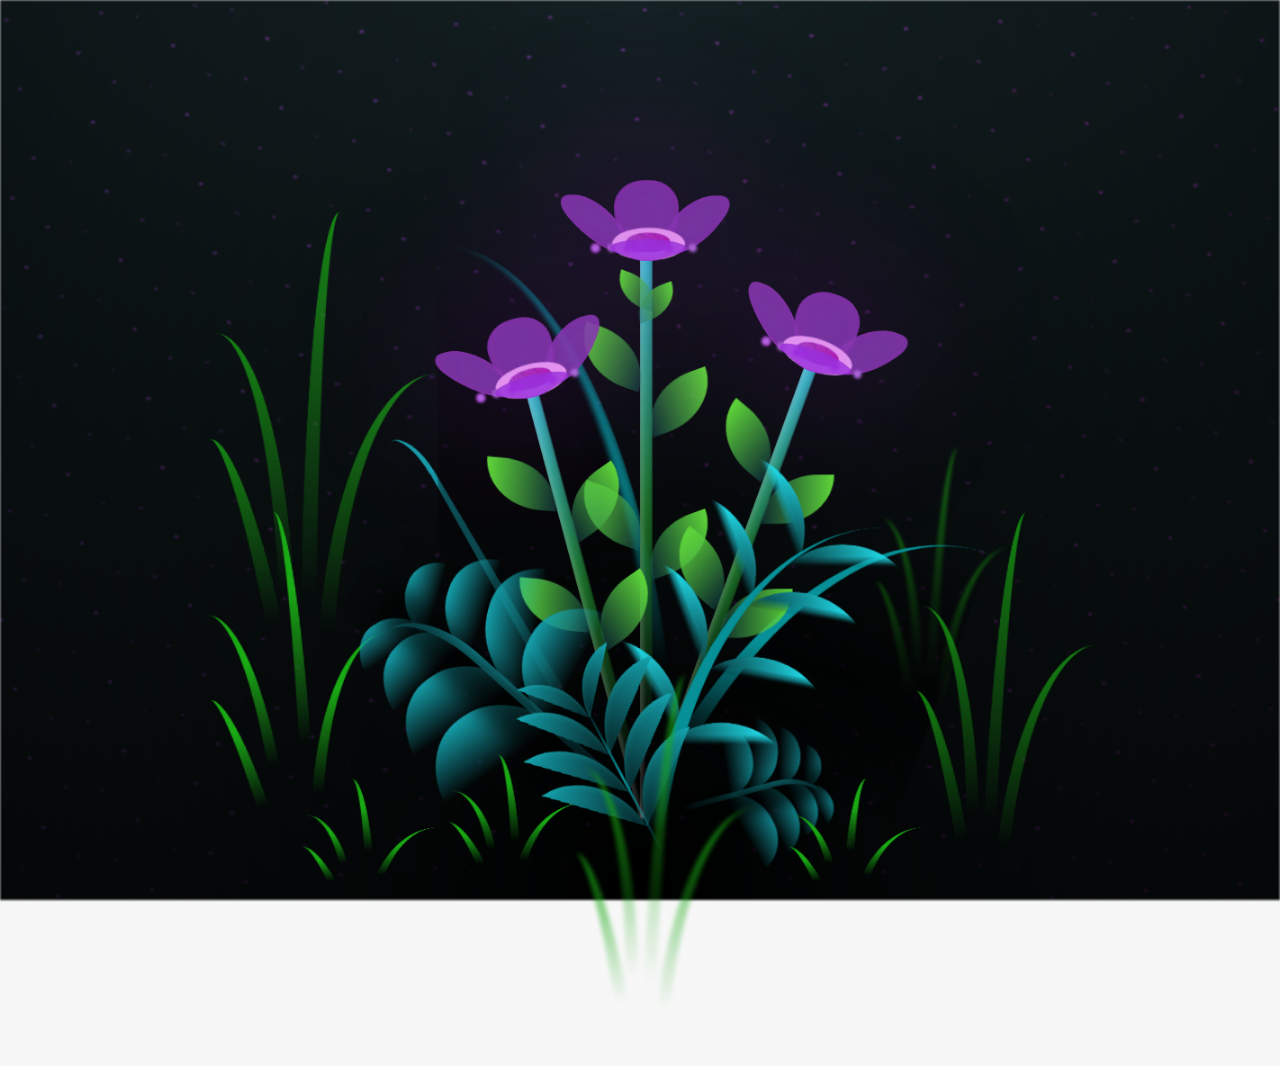
==== commit 4a33c09a: "Update flower.html" ====
--- a/flower.html
+++ b/flower.html
@@ -13,7 +13,7 @@
     <div id="lyrics">
      
     </div>
-    <h1 class="titulo">FELIZ DIA PARA LA MUJER MAS HERMOSA</h1>
+    <h1 class="titulo"> TE AMO ZURY 💛</h1>
     
   
     <div class="night"></div>
@@ -329,4 +329,4 @@
     <script src="anim.js"></script>
     <script src="main.js"></script>
   </body>
-</html>+</html>
--- a/css/main.css
+++ b/css/main.css
@@ -1,3 +1,4 @@
+
 *,
 *::after,
 *::before {
@@ -7,7 +8,7 @@
 }
 
 :root {
-  --dark-color: #000000;
+  --dark-color: #000000c8;
 }
 
 body {
@@ -22,7 +23,7 @@
 
 #lyrics {
   font-size: 28px;
-  font-family: "Franklin Gothic Medium", "Arial Narrow", Arial, sans-serif;
+  font-family:  "Franklin Gothic Medium", "Arial Narrow", Arial, sans-serif;
   color: white;
   position: absolute;
   margin-bottom: 20%;
@@ -42,7 +43,7 @@
 .titulo {
   margin-bottom: 180px;
   font-family: "Arial Narrow", Arial, sans-serif;
-  color: yellow;
+  color: rgb(182, 107, 243);
   position: absolute;
   font-weight: bold;
   letter-spacing: 10px;
@@ -99,7 +100,7 @@
       transparent 19px,
       transparent 22px
     ),
-    linear-gradient(90deg, rgb(0, 255, 250), rgb(240, 240, 240));
+    linear-gradient(90deg, rgb(170, 59, 226), rgb(182, 25, 190));
 }
 
 .flowers {
@@ -238,7 +239,7 @@
   transform: translate(-50%, -100%);
   width: 8vmin;
   height: 8vmin;
-  background-color: #f9fd25;
+  background-color: #8f0eb3;
   /* background-color: #fd2525; */
   filter: blur(10vmin);
 }
@@ -250,10 +251,10 @@
   height: 11vmin;
   border-radius: 51% 49% 47% 53%/44% 45% 55% 69%;
   background-color: #a325fd;
-  background-color: #fddd25;
+  background-color: #7f3cae;
   transform-origin: bottom center;
   opacity: 0.9;
-  box-shadow: inset 0 0 2vmin rgba(255, 255, 255, 0.5);
+  box-shadow: inset 0 0 2vmin rgba(165, 41, 187, 0.5);
 }
 .flower__leaf--1 {
   transform: translate(-10%, 1%) rotateY(40deg) rotateX(-50deg);
@@ -270,7 +271,7 @@
   transform-origin: bottom left;
   border-radius: 4vmin 10vmin 4vmin 4vmin;
   transform: translate(0%, 18%) rotateX(70deg) rotate(-43deg);
-  background-color: #7c6901;
+  background-color: #9730e1;
   z-index: 1;
   opacity: 0.8;
 }
@@ -281,7 +282,7 @@
   width: 9vmin;
   height: 4vmin;
   border-radius: 50%;
-  background-color: #fff;
+  background-color: #eba0f5;
 }
 .flower__white-circle::after {
   content: "";
@@ -397,7 +398,7 @@
       transparent 1px,
       transparent 12px
     ),
-    linear-gradient(90deg, rgb(255, 235, 18), rgb(255, 206, 0));
+    linear-gradient(90deg, rgb(171, 71, 205),rgb(182, 31, 182));
 }
 .flower__line {
   height: 55vmin;
@@ -408,7 +409,8 @@
       transparent,
       rgba(255, 255, 255, 0.2)
     ),
-    linear-gradient(to top, transparent 10%, #14757a, #39c6d6);
+    /* tallo */
+    linear-gradient(to top, transparent 10%, #1c6e28, #39c6d6);
   box-shadow: inset 0 0 2px rgba(0, 0, 0, 0.5);
   -webkit-animation: grow-flower-tree 4s backwards;
   animation: grow-flower-tree 4s backwards;
@@ -423,7 +425,7 @@
   height: var(--h);
   border-top-right-radius: var(--h);
   border-bottom-left-radius: var(--h);
-  background-image: linear-gradient(to top, rgba(20, 117, 122, 0.4), #5ed639);
+  background-image: linear-gradient(to top, rgba(26, 98, 102, 0.4), #5ed639);
 }
 .flower__line__leaf--1 {
   transform: rotate(70deg) rotateY(30deg);
@@ -462,14 +464,14 @@
   bottom: 0vmin;
   width: 1vmin;
   height: 1vmin;
-  background-color: rgb(255, 251, 0);
+  background-color: rgb(188, 42, 218);
   border-radius: 50%;
   filter: blur(0.2vmin);
   -webkit-animation: light-ans 4s linear infinite backwards;
   animation: light-ans 4s linear infinite backwards;
 }
 .flower__light:nth-child(odd) {
-  background-color: #23f0ff;
+  background-color: #b16ee1;
 }
 .flower__light--1 {
   left: -2vmin;
@@ -739,6 +741,7 @@
 .flower__g-long {
   --w: 2vmin;
   --h: 6vmin;
+  /* #159faa sacate atras*/
   --c: #159faa;
   position: absolute;
   bottom: 10vmin;
@@ -797,6 +800,7 @@
   width: 30vmin;
   height: 50vmin;
   border-top-left-radius: 100%;
+  /* scate atras */
   border-left: 2vmin solid #079097;
   background-image: linear-gradient(
     to bottom,
@@ -890,6 +894,7 @@
   background-image: linear-gradient(
     to top,
     transparent,
+    /* tallo del sacate */
     #079097,
     transparent 100%
   );
@@ -1000,6 +1005,7 @@
 .flower__g-front__leaf {
   width: 10vmin;
   height: 10vmin;
+  /* ojas del sacate */
   border-radius: 100% 0% 0% 100%/100% 100% 0% 0%;
   box-shadow: inset 0 2px 1vmin hsla(184deg, 97%, 58%, 0.2);
   background-image: linear-gradient(
@@ -1052,6 +1058,7 @@
   width: 30vmin;
   height: 50vmin;
   border-top-left-radius: 100%;
+  /* tallo del sacate */
   border-left: 2vmin solid #079097;
   -webkit-mask-image: linear-gradient(to top, transparent 25%, #079097 50%);
   position: relative;
@@ -1208,7 +1215,7 @@
   -webkit-mask-image: linear-gradient(
     to top,
     transparent 40%,
-    #079097 80%
+    #97073e 80%
   ) !important;
 }
 .long-g--1 .leaf--1 {
@@ -1284,6 +1291,7 @@
 .long-g .leaf {
   --w: 15vmin;
   --h: 40vmin;
+  /* sjjjjjjjjjjj */
   --c: #1aaa15;
   position: absolute;
   bottom: 0;
